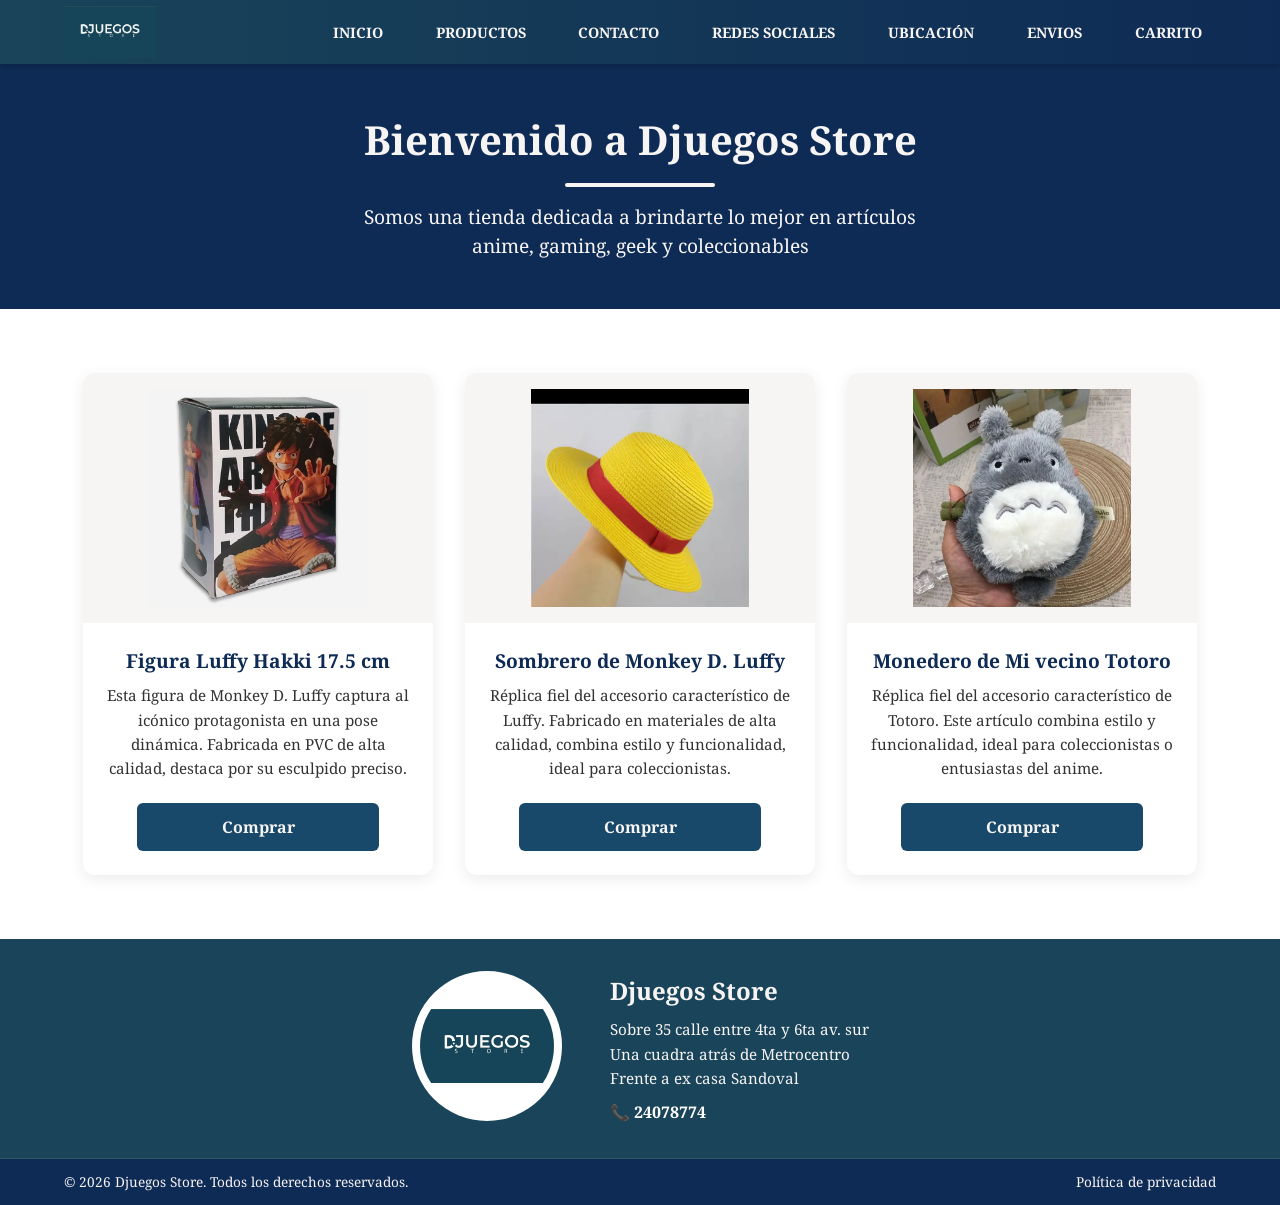
==== index.html @ 48259012 "Primer Commit" ====
<!DOCTYPE html>
<html lang="es">
<head>
    <meta charset="UTF-8">
    <meta http-equiv="X-UA-Compatible" content="IE=edge">
    <meta name="viewport" content="width=device-width, initial-scale=1.0">
    <link rel="stylesheet" href="css/estilo.css">
    <link rel="preconnect" href="https://fonts.googleapis.com">
    <link rel="preconnect" href="https://fonts.gstatic.com" crossorigin>
    <link href="https://fonts.googleapis.com/css2?family=Noto+Serif:ital,wght@0,100..900;1,100..900&display=swap" rel="stylesheet">
    <title>Página Web - Djuegos Store</title>
</head>
<body>
    <header class="header">
        <div class="logo-container">
            <img src="img/logo1.jpg" alt="Logo de Djuegos Store" class="logo">
        </div>
        <nav class="menu">
            <a href="index.html">INICIO</a>
            <a href="productos.html">PRODUCTOS</a>
            <a href="#">CONTACTO</a>
            <a href="#">REDES SOCIALES</a>
            <a href="#">UBICACIÓN</a>
            <a href="#">ENVIOS</a>
            <a href="carrito.html">CARRITO</a>
        </nav>
    </header>

    <main class="main">
        <section class="hero-section">
            <h1 class="titulo">Bienvenido a Djuegos Store</h1>
            <hr class="divisor">
            <p>Somos una tienda dedicada a brindarte lo mejor en artículos anime, gaming, geek y coleccionables</p>
        </section>

        <section class="productos-section">
            <div class="cards-container">
                <article class="card">
                    <div class="card-img">
                        <img src="img/producto1.jpg" alt="Figura Luffy Hakki">
                    </div>
                    <div class="card-content">
                        <h2>Figura Luffy Hakki 17.5 cm</h2>
                        <p>Esta figura de Monkey D. Luffy captura al icónico protagonista en una pose dinámica. Fabricada en PVC de alta calidad, destaca por su esculpido preciso.</p>
                        <a href="#" class="btn-comprar">Comprar</a>
                    </div>
                </article>

                <article class="card">
                    <div class="card-img">
                        <img src="img/producto2.jpg" alt="Sombrero de Luffy">
                    </div>
                    <div class="card-content">
                        <h2>Sombrero de Monkey D. Luffy</h2>
                        <p>Réplica fiel del accesorio característico de Luffy. Fabricado en materiales de alta calidad, combina estilo y funcionalidad, ideal para coleccionistas.</p>
                        <a href="#" class="btn-comprar">Comprar</a>
                    </div>
                </article>

                <article class="card">
                    <div class="card-img">
                        <img src="img/producto3.jpg" alt="Monedero Totoro">
                    </div>
                    <div class="card-content">
                        <h2>Monedero de Mi vecino Totoro</h2>
                        <p>Réplica fiel del accesorio característico de Totoro. Este artículo combina estilo y funcionalidad, ideal para coleccionistas o entusiastas del anime.</p>
                        <a href="#" class="btn-comprar">Comprar</a>
                    </div>
                </article>
            </div>
        </section>
    </main>

    <footer class="footer-section">
        <div class="footer-content">
            <div class="footer-logo">
                <img src="img/logo1.jpg" alt="Logo de Djuegos Store">
            </div>
            <div class="footer-info">
                <h3>Djuegos Store</h3>
                <p>Sobre 35 calle entre 4ta y 6ta av. sur</p>
                <p>Una cuadra atrás de Metrocentro</p>
                <p>Frente a ex casa Sandoval</p>
                <a href="tel:24078774" class="tel-link">📞 24078774</a>
            </div>
        </div>
        <div class="footer-bottom">
            <p>&copy; 2026 Djuegos Store. Todos los derechos reservados.</p>
            <a href="#">Política de privacidad</a>
        </div>
    </footer>
</body>
</html>
---- css/estilo.css ----
/* Variables para mantener tu paleta de colores centralizada */
:root {
    --azul-oscuro: #0e2b55;
    --azul-medio: #18486a;
    --azul-claro: #194459;
    --blanco-humo: #f7f4f4;
    --blanco-puro: #ffffff;
    --texto-oscuro: #333333;
}

* {
    margin: 0;
    padding: 0; 
    box-sizing: border-box;
    font-family: "Noto Serif", serif;
}

body {
    background-color: var(--blanco-humo);
    display: flex;
    flex-direction: column;
    min-height: 100vh;
}

/* HEADER Y NAVEGACIÓN */
.header {
    background: linear-gradient(90deg, var(--azul-claro), var(--azul-oscuro));
    width: 100%;
    height: 4em;
    display: flex;
    justify-content: space-between;
    align-items: center;
    padding: 0 5%;
    box-shadow: 0 2px 5px rgba(0,0,0,0.2);
    position: sticky;
    top: 0;
    z-index: 100;
}

.logo-container {
    height: 80%;
}

.logo {
    object-fit: contain; /* Corregido de escale-down */
    height: 100%;
}

.menu {
    display: flex;
    gap: 1.5em;
}

.menu a {
    text-decoration: none;
    color: var(--blanco-humo);
    font-size: 0.9em;
    font-weight: bold;
    padding: 0.5em 1em;
    border-radius: 4px;
    transition: background-color 0.3s ease;
}

.menu a:hover {
    background-color: rgba(255, 255, 255, 0.1);
}

/* SECCIÓN HERO (Bienvenida) */
.hero-section {
    background-color: var(--azul-oscuro);
    color: var(--blanco-humo);
    text-align: center;
    padding: 3em 2em;
}

.hero-section .titulo {
    font-size: 2.5em;
    margin-bottom: 0.2em;
}

.hero-section .divisor {
    width: 150px;
    height: 4px;
    background-color: var(--blanco-humo);
    border: none;
    border-radius: 2px;
    margin: 1em auto;
}

.hero-section p {
    font-size: 1.2em;
    max-width: 600px;
    margin: 0 auto;
    line-height: 1.5;
}

/* SECCIÓN PRODUCTOS */
.productos-section {
    padding: 4em 5%;
    display: flex;
    justify-content: center;
    background-color: var(--blanco-puro);
}

.cards-container {
    display: flex;
    gap: 2em;
    max-width: 1200px;
    width: 100%;
    justify-content: center;
    flex-wrap: wrap; /* Permite que bajen si la pantalla es pequeña */
}

/* TARJETAS DE PRODUCTO */
.card {
    background-color: var(--blanco-puro);
    flex: 1;
    min-width: 280px;
    max-width: 350px;
    border-radius: 12px;
    box-shadow: 0 4px 15px rgba(0,0,0,0.08); /* Sombra suave */
    overflow: hidden;
    display: flex;
    flex-direction: column;
    transition: transform 0.3s ease, box-shadow 0.3s ease;
}

.card:hover {
    transform: translateY(-5px);
    box-shadow: 0 8px 25px rgba(0,0,0,0.15);
}

.card-img {
    height: 250px;
    background-color: var(--blanco-humo);
    padding: 1em;
}

.card-img img {
    width: 100%;
    height: 100%;
    object-fit: contain;
}

.card-content {
    padding: 1.5em;
    display: flex;
    flex-direction: column;
    flex-grow: 1;
    align-items: center;
    text-align: center;
}

.card-content h2 {
    font-size: 1.2em;
    color: var(--azul-oscuro);
    margin-bottom: 0.5em;
}

.card-content p {
    font-size: 0.95em;
    color: var(--texto-oscuro);
    line-height: 1.6;
    margin-bottom: 1.5em;
    flex-grow: 1; /* Empuja el botón hacia abajo */
}

.btn-comprar {
    text-decoration: none;
    color: var(--blanco-humo);
    background-color: var(--azul-medio);
    padding: 0.8em 2em;
    border-radius: 6px;
    font-weight: bold;
    width: 80%;
    transition: background-color 0.3s ease;
}

.btn-comprar:hover {
    background-color: var(--azul-claro);
}

/* FOOTER */
.footer-section {
    background-color: var(--azul-claro);
    color: var(--blanco-humo);
    margin-top: auto; /* Mantiene el footer abajo */
}

.footer-content {
    display: flex;
    justify-content: center;
    align-items: center;
    gap: 3em;
    padding: 2em 5%;
    border-bottom: 1px solid rgba(255,255,255,0.1);
}

.footer-logo img {
    width: 150px;
    height: 150px;
    object-fit: contain;
    background-color: var(--blanco-puro); /* Opcional: fondo para resaltar el logo */
    border-radius: 50%;
    padding: 0.5em;
}

.footer-info h3 {
    font-size: 1.5em;
    margin-bottom: 0.5em;
}

.footer-info p {
    margin-bottom: 0.3em;
    font-size: 0.95em;
}

.tel-link {
    color: var(--blanco-puro);
    text-decoration: none;
    font-weight: bold;
    display: inline-block;
    margin-top: 0.5em;
}

.footer-bottom {
    background-color: var(--azul-oscuro);
    padding: 1em 5%;
    display: flex;
    justify-content: space-between;
    align-items: center;
    font-size: 0.85em;
}

.footer-bottom a {
    color: var(--blanco-humo);
    text-decoration: none;
}

.footer-bottom a:hover {
    text-decoration: underline;
}
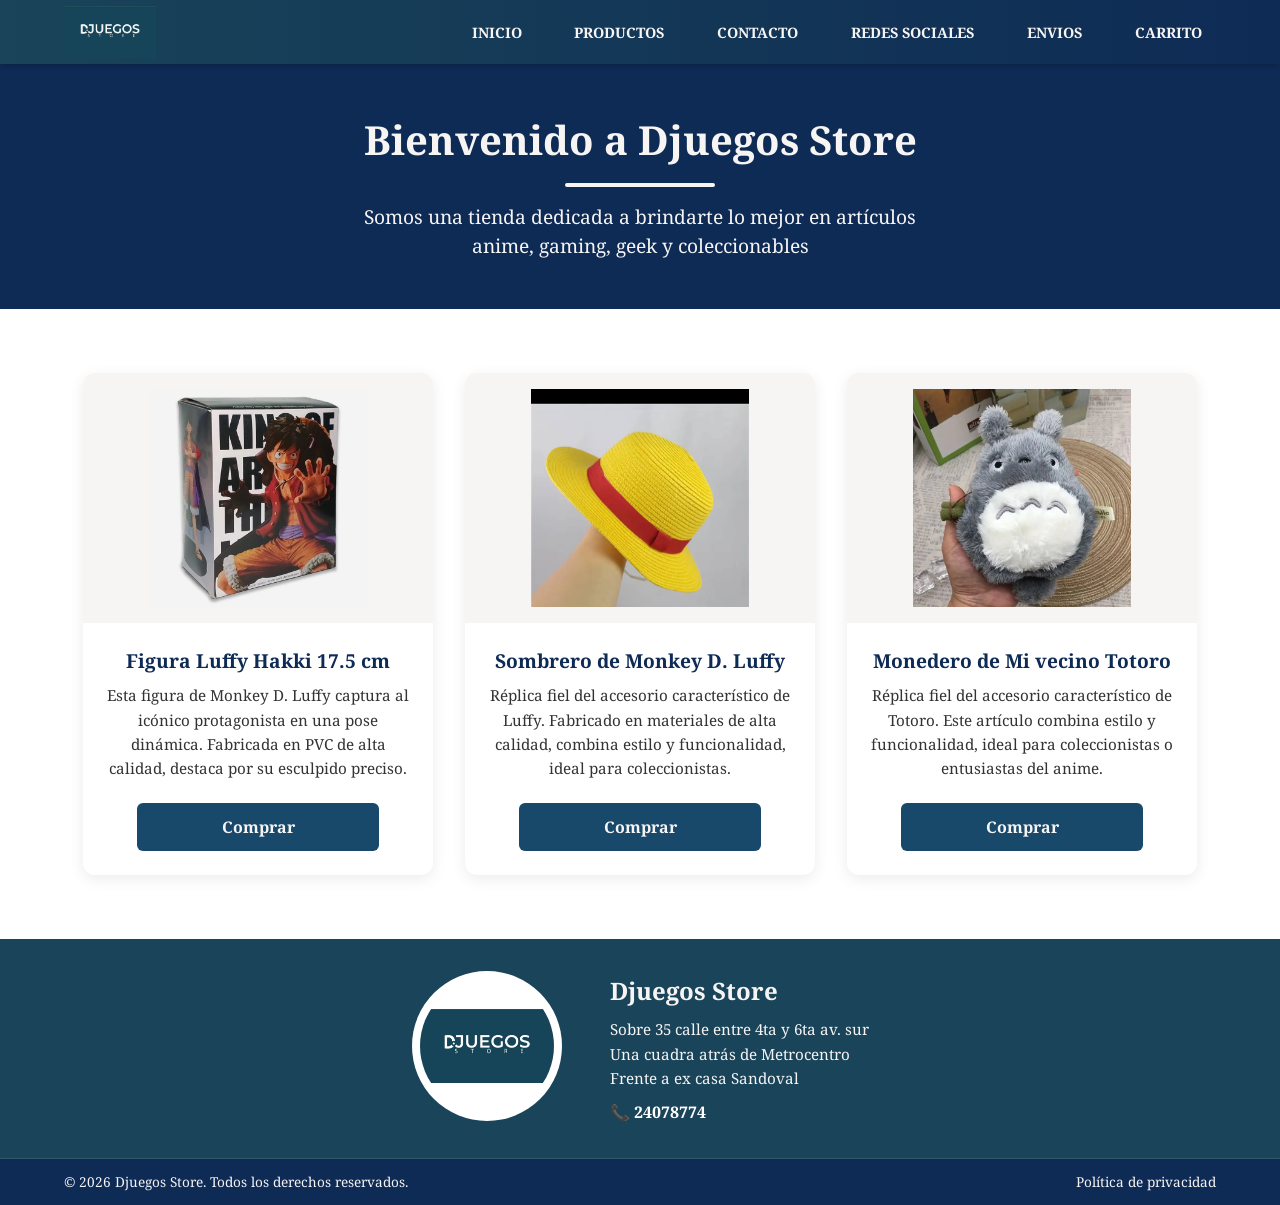
==== commit 6b1d342c: "delete ubication" ====
--- a/index.html
+++ b/index.html
@@ -18,9 +18,8 @@
         <nav class="menu">
             <a href="index.html">INICIO</a>
             <a href="productos.html">PRODUCTOS</a>
-            <a href="#">CONTACTO</a>
+            <a href="contacto.html">CONTACTO</a>
             <a href="#">REDES SOCIALES</a>
-            <a href="#">UBICACIÓN</a>
             <a href="#">ENVIOS</a>
             <a href="carrito.html">CARRITO</a>
         </nav>
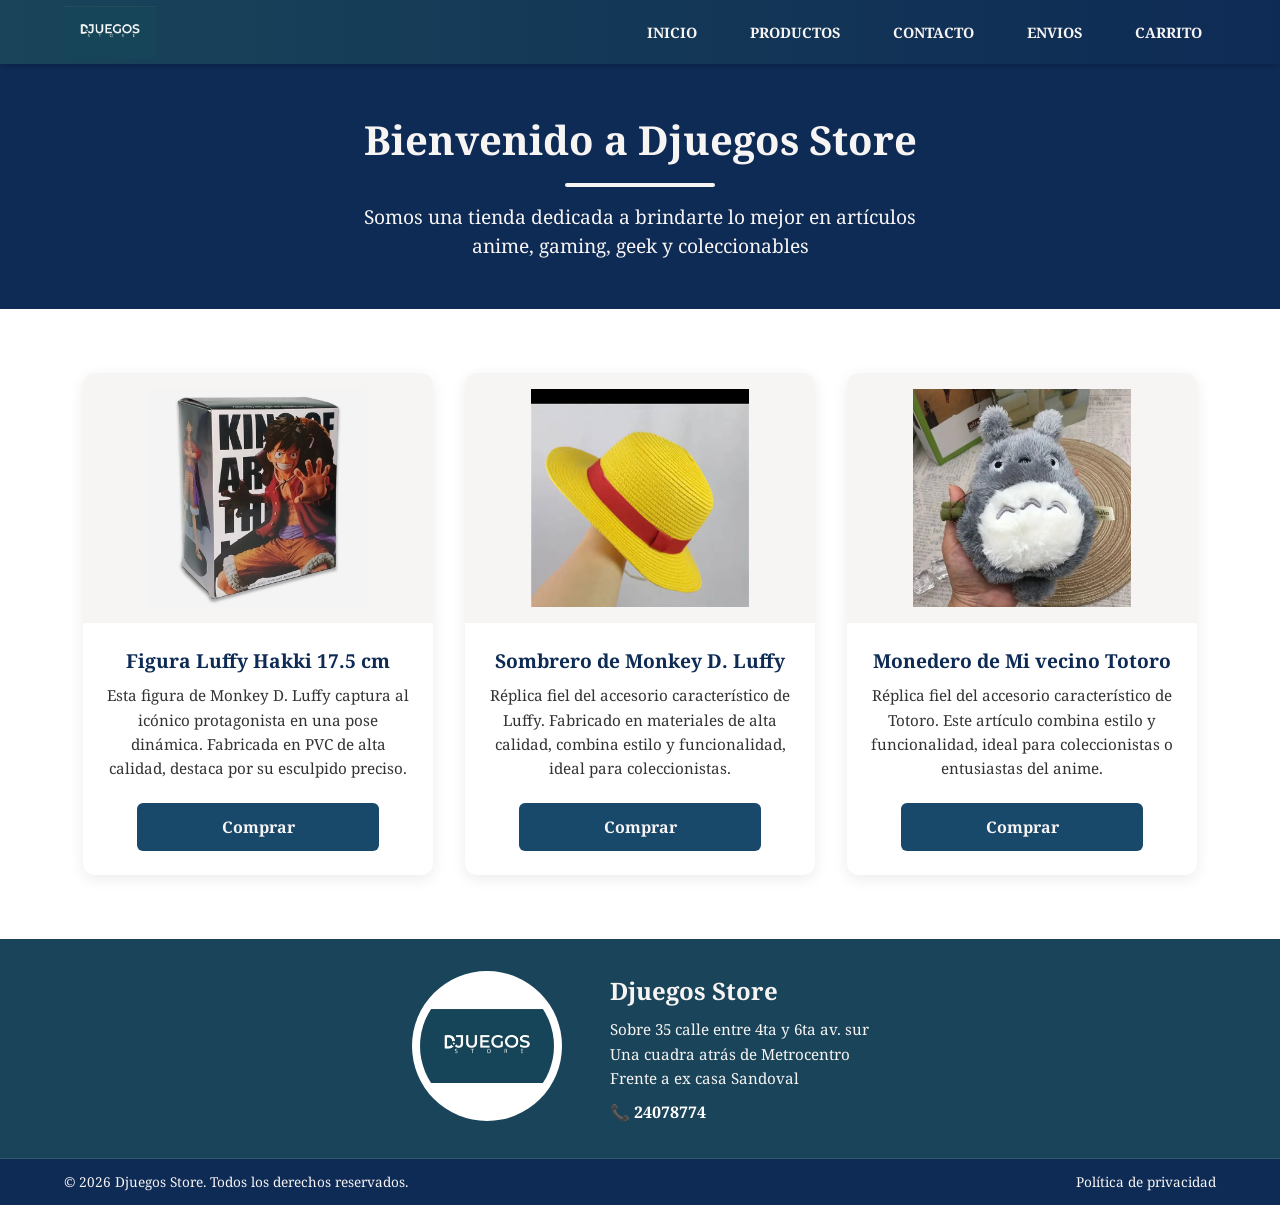
==== commit 17a28a81: "envios creado" ====
--- a/index.html
+++ b/index.html
@@ -19,8 +19,7 @@
             <a href="index.html">INICIO</a>
             <a href="productos.html">PRODUCTOS</a>
             <a href="contacto.html">CONTACTO</a>
-            <a href="#">REDES SOCIALES</a>
-            <a href="#">ENVIOS</a>
+            <a href="envios.html">ENVIOS</a>
             <a href="carrito.html">CARRITO</a>
         </nav>
     </header>
